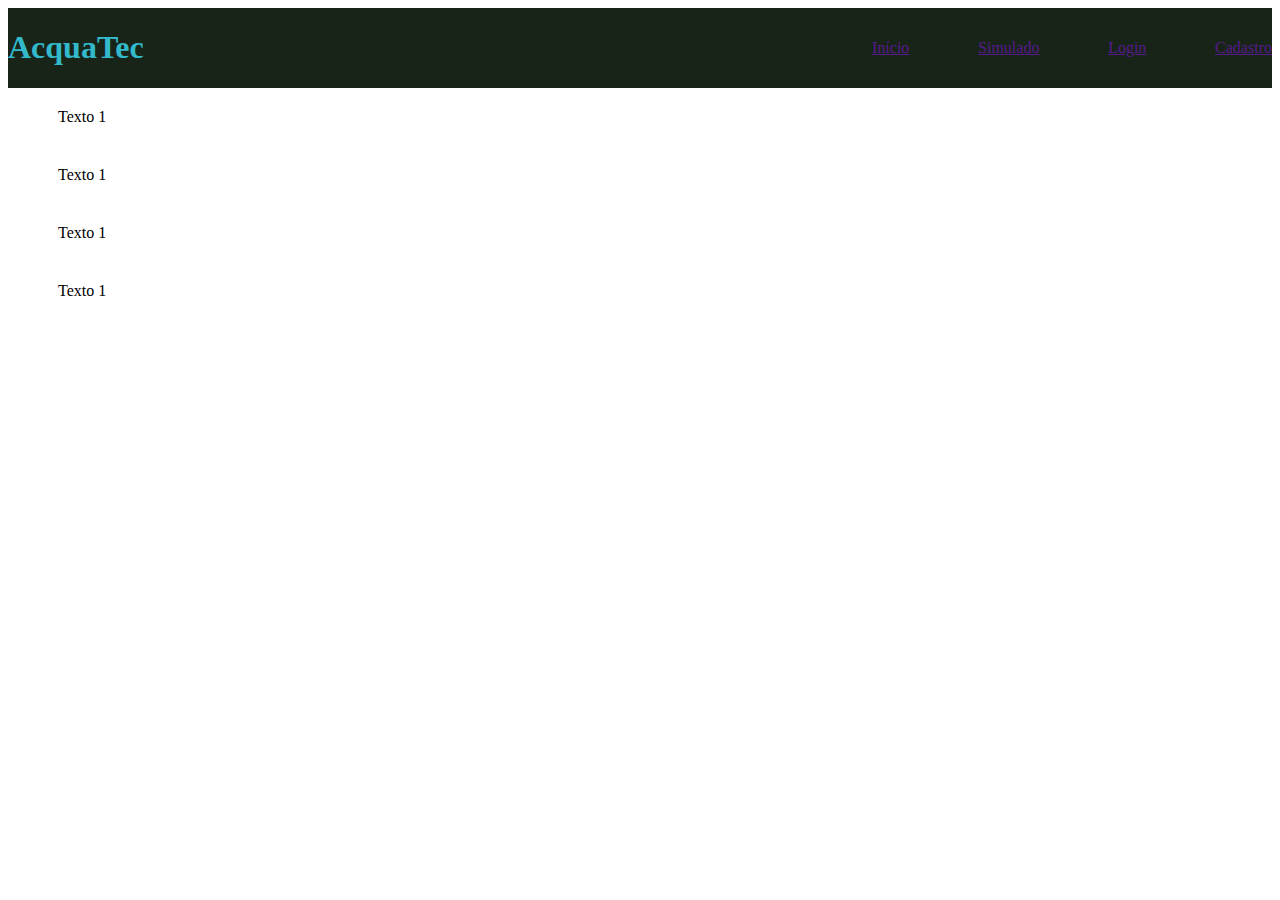
==== AcquaTec/index.html @ 1fba6074 "Acqua tec" ====
<!DOCTYPE html>
<html lang="en">
<head>
    <meta charset="UTF-8">
    <meta http-equiv="X-UA-Compatible" content="IE=edge">
    <meta name="viewport" content="width=device-width, initial-scale=1.0">
    <title>AcquaTec</title>
    <link rel="stylesheet" href="style.css">
</head>
<body>
    <div class="header">
        <div class="container">
            <h1>AcquaTec</h1>
            <ul class="navbar">
                <li><a href="">Início</a></li>
                <li><a href="">Simulado</a></li>  
                <li><a href="">Login</a></li>
                <li><a href="">Cadastro</a></li>
            </ul>
        </div>
    </div>
        <p>Texto 1</p>
        <p>Texto 1</p>
        <p>Texto 1</p>
        <p>Texto 1</p>
</body>
</html>
---- AcquaTec/style.css ----
.header{
    background-color: #192419;
    color: #32b9cb;
   
    
}

.header .container {
    display: flex;
    justify-content: space-between;
    align-items: center;
    
}

.navbar{
    display: flex;
    list-style: none;
    flex-direction: row;
    justify-content: space-between;
    width: 400px;
}

.container{
    display: flex ;
    justify-content: center;
}
 p{
     margin:  20px 30px 40px 50px;
 }
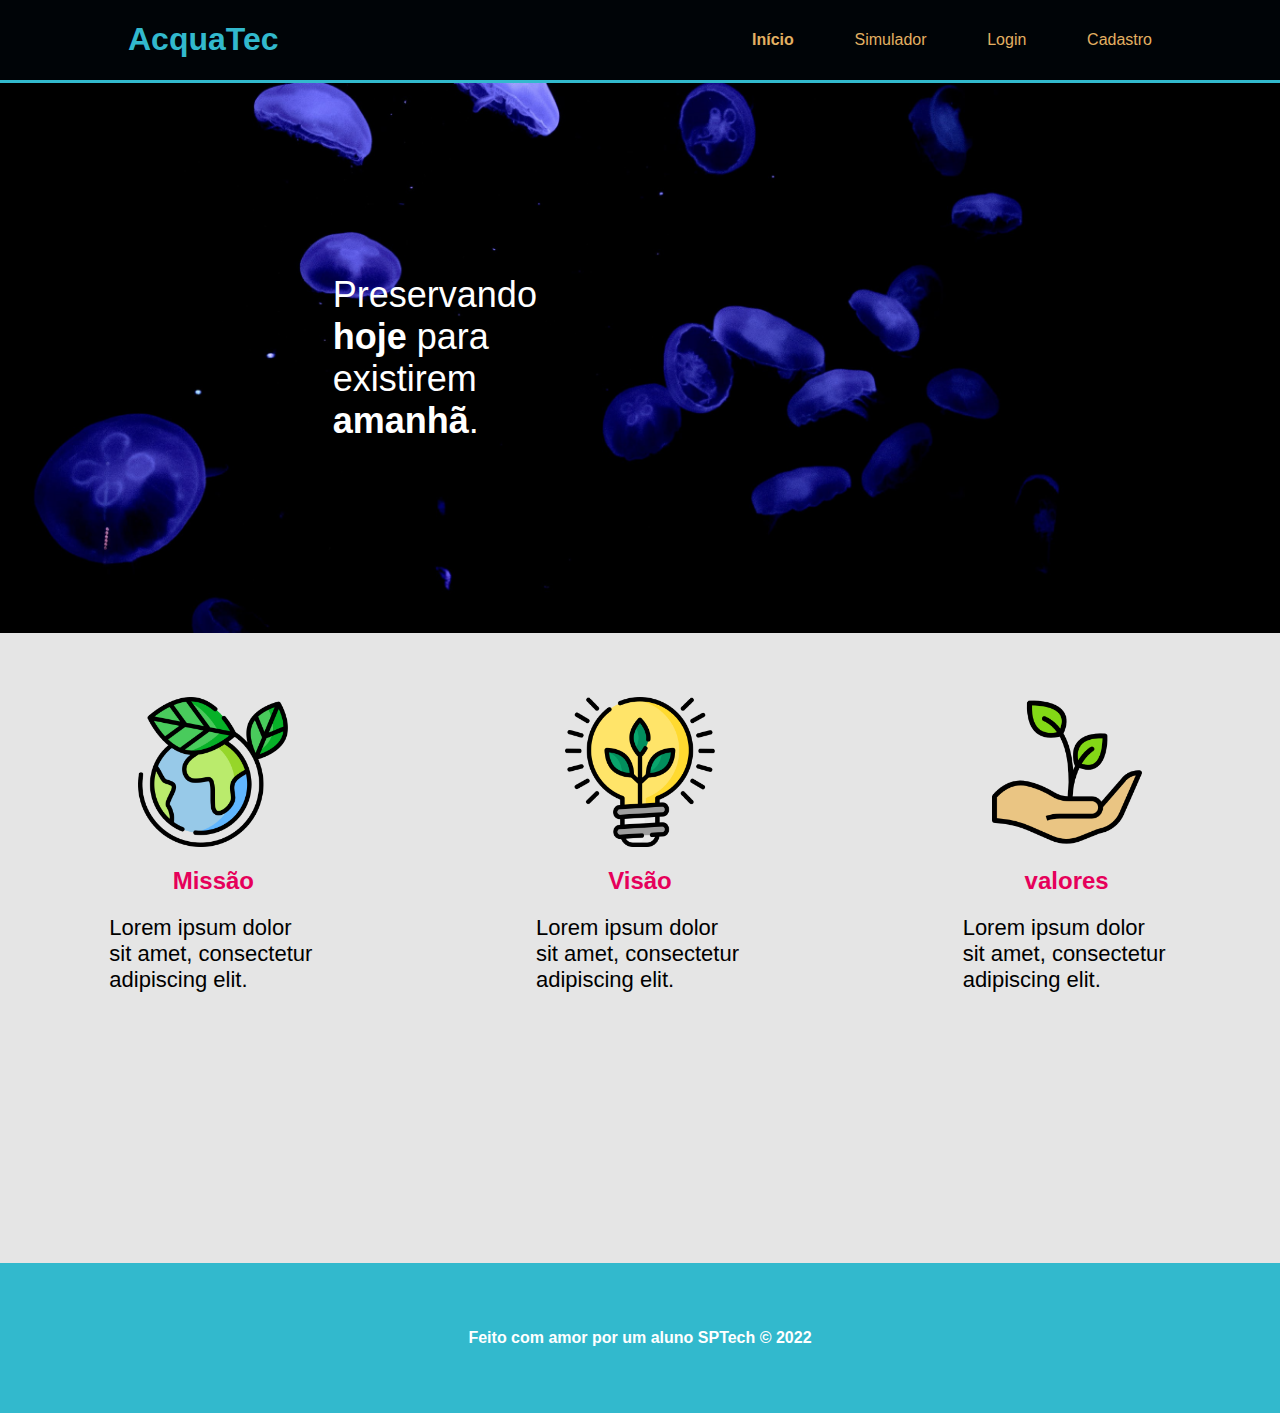
==== commit 283a4f0f: "Missao Visao e Valores" ====
--- a/AcquaTec/index.html
+++ b/AcquaTec/index.html
@@ -1,27 +1,55 @@
 <!DOCTYPE html>
 <html lang="en">
 <head>
-    <meta charset="UTF-8">
-    <meta http-equiv="X-UA-Compatible" content="IE=edge">
-    <meta name="viewport" content="width=device-width, initial-scale=1.0">
-    <title>AcquaTec</title>
-    <link rel="stylesheet" href="style.css">
+  <meta charset="UTF-8">
+  <meta http-equiv="X-UA-Compatible" content="IE=edge">
+  <meta name="viewport" content="width=device-width, initial-scale=1.0">
+  <title>AcquaTec</title>
+  <link rel="stylesheet" href="style.css">
 </head>
 <body>
-    <div class="header">
-        <div class="container">
-            <h1>AcquaTec</h1>
-            <ul class="navbar">
-                <li><a href="">Início</a></li>
-                <li><a href="">Simulado</a></li>  
-                <li><a href="">Login</a></li>
-                <li><a href="">Cadastro</a></li>
-            </ul>
-        </div>
+  <div class="header">
+    <div class="container">
+      <h1>AcquaTec</h1>
+      <ul class="navbar">
+        <li class="agora"><a href="#">Início</a></li>
+        <li><a href="#">Simulador</a></li>
+        <li><a href="login.html">Login</a></li>
+        <li><a href="#">Cadastro</a></li>
+      </ul>
     </div>
-        <p>Texto 1</p>
-        <p>Texto 1</p>
-        <p>Texto 1</p>
-        <p>Texto 1</p>
+  </div>
+  
+  <div class="banner">
+    <div class="container">
+      <p>Preservando <b>hoje</b> para existirem <b>amanhã</b>.</p>
+    </div>
+  </div>
+
+  <div class="container_missao_visao_valores">
+    <div class="missao">
+        <img class="img_pag2" src="img/planet-earth_color.png" >
+        <h2>Missão</h2>
+        <span> Lorem ipsum dolor sit amet, consectetur adipiscing elit.</span>
+    </div>
+    <div class="visao">
+        <img class="img_pag2" src="img/lightbulb_color.png" >
+        <h2>Visão</h2>
+        <span> Lorem ipsum dolor sit amet, consectetur adipiscing elit.</span>
+    </div>
+    <div class="valores">
+        <img class="img_pag2" src="img/growth_color.png" >
+        <h2>valores</h2>
+        <span> Lorem ipsum dolor sit amet, consectetur adipiscing elit.</span>
+    </div>
+
+  </div>
+
+
+  <div class="footer">
+    <div class="container">
+      <h4>Feito com amor por um aluno SPTech &copy; 2022</h4>
+    </div>
+  </div>
 </body>
 </html>--- a/AcquaTec/style.css
+++ b/AcquaTec/style.css
@@ -1,29 +1,195 @@
-.header{
-    background-color: #192419;
-    color: #32b9cb;
-   
+body {
+    margin: 0;
+    padding: 0;
+    font-family: 'Exo 2', sans-serif;
+  }
+  
+  .header {
+    background-color: #000407;
+    color: #32B9CD;
+    border-bottom: 3px solid #32B9CD;
+  }
+  
+  .container {
+    width: 80%;
+    margin: 0 auto;
+  }
+  
+  .header .container {
+    display: flex;
+    justify-content: space-between;
+  }
+  
+  .navbar {
+   display: flex;
+   list-style: none;
+   width: 400px;
+   justify-content: space-between; 
+   align-items: center;
+  }
+  
+  .navbar a {
+    text-decoration: none;
+    color: #E3B062;
+  }
+  
+  .agora {
+    font-weight: bold;
+  }
+  
+  .banner {
+    background-image: url('img/bg-jelly-fish-para_outras_pags.png');
+    background-size: cover;
+  }
+  
+  .banner .container {
+    height: 550px;
+    display: flex;
+    color: white;
+    align-items: center;
+  }
+  
+  .banner .container.login {
+    justify-content: center;
+  }
+  
+  .banner p {
+   font-size: 36px;
+   width: 280px;
+   margin-left: 20%; 
+  }
+  
+  .footer {
+    background-color: #32B9CD;
+    color: white;
+  }
+  
+  .footer .container {
+    display: flex;
+    height: 150px;
+    align-items: center;
+    justify-content: center;
+  }
+  
+  .card {
+    background-color: #E5E5E5;
+    color: #E6005A;
+    width: 400px;
+    height: 350px;
+    display: flex;
+    flex-direction: column;
+    align-items: center;
+    justify-content: center;
+  }
+  
+  .card h2 {
+    margin: 0;
+  }
+  
+  form {
+    display: flex;
+    flex-direction: column;
+    margin-top: 24px;
+    width: 250px;
+  }
+  
+  form label {
+    margin-top: 8px;
+  }
+  
+  form input {
+    margin-top: 8px;
+    outline: 3px solid #32B9CD;
+    border: 0;
+    padding: 8px;
+    border-radius: 10px;
+  }
+  
+  form button {
+   margin-top: 16px;
+   background-color: #E6005A;
+   color: white;
+   padding: 10px 15px;
+   width: 120px;
+   align-self: center;
+   font-size: 18px;
+   border: 0;
+   border-radius: 5px;
+   cursor: pointer;
+  }
+
+  .container_missao_visao_valores{
+    width: 100%;
+    height: 70vh;
+    margin: 0 auto;
+    background-color: #E5E5E5;
+    display: flex;
+    flex-direction: row;
+    justify-content: space-around;
     
+  }
+
+  .missao{
+    margin-top: 5%;
+    width: 25%;
+    height: 60%;
+    display: flex;
+    flex-direction: column;
+      
+  }
+
+  .visao{
+    margin-top: 5%;
+    width: 25%;
+    height: 60%;
+    display: flex;
+    flex-direction: column;
+  }
+
+  .valores{
+    margin-top: 5%;
+    width: 25%;
+    height: 60%;
+    display: flex;
+    flex-direction: column;
+    
+  }
+
+  .valores h2{
+      color: #E6005A;
+      align-self: center;
+      
+  }
+
+  .missao h2{
+    color: #E6005A;
+    align-self: center;
 }
 
-.header .container {
-    display: flex;
-    justify-content: space-between;
-    align-items: center;
-    
+  .visao h2{
+    color: #E6005A;
+    align-self: center;
 }
 
-.navbar{
-    display: flex;
-    list-style: none;
-    flex-direction: row;
-    justify-content: space-between;
-    width: 400px;
+.valores span{
+   width: 65%;
+   font-size: 22px;
+ align-self: center;
 }
 
-.container{
-    display: flex ;
-    justify-content: center;
+.missao span{
+ width: 65%;
+ font-size: 22px;
+ align-self: center;
 }
- p{
-     margin:  20px 30px 40px 50px;
+
+.visao span{
+ width: 65%;
+ font-size: 22px;
+ align-self: center;
+}
+
+ .img_pag2{
+    width: 150px;
+    align-self: center;
  }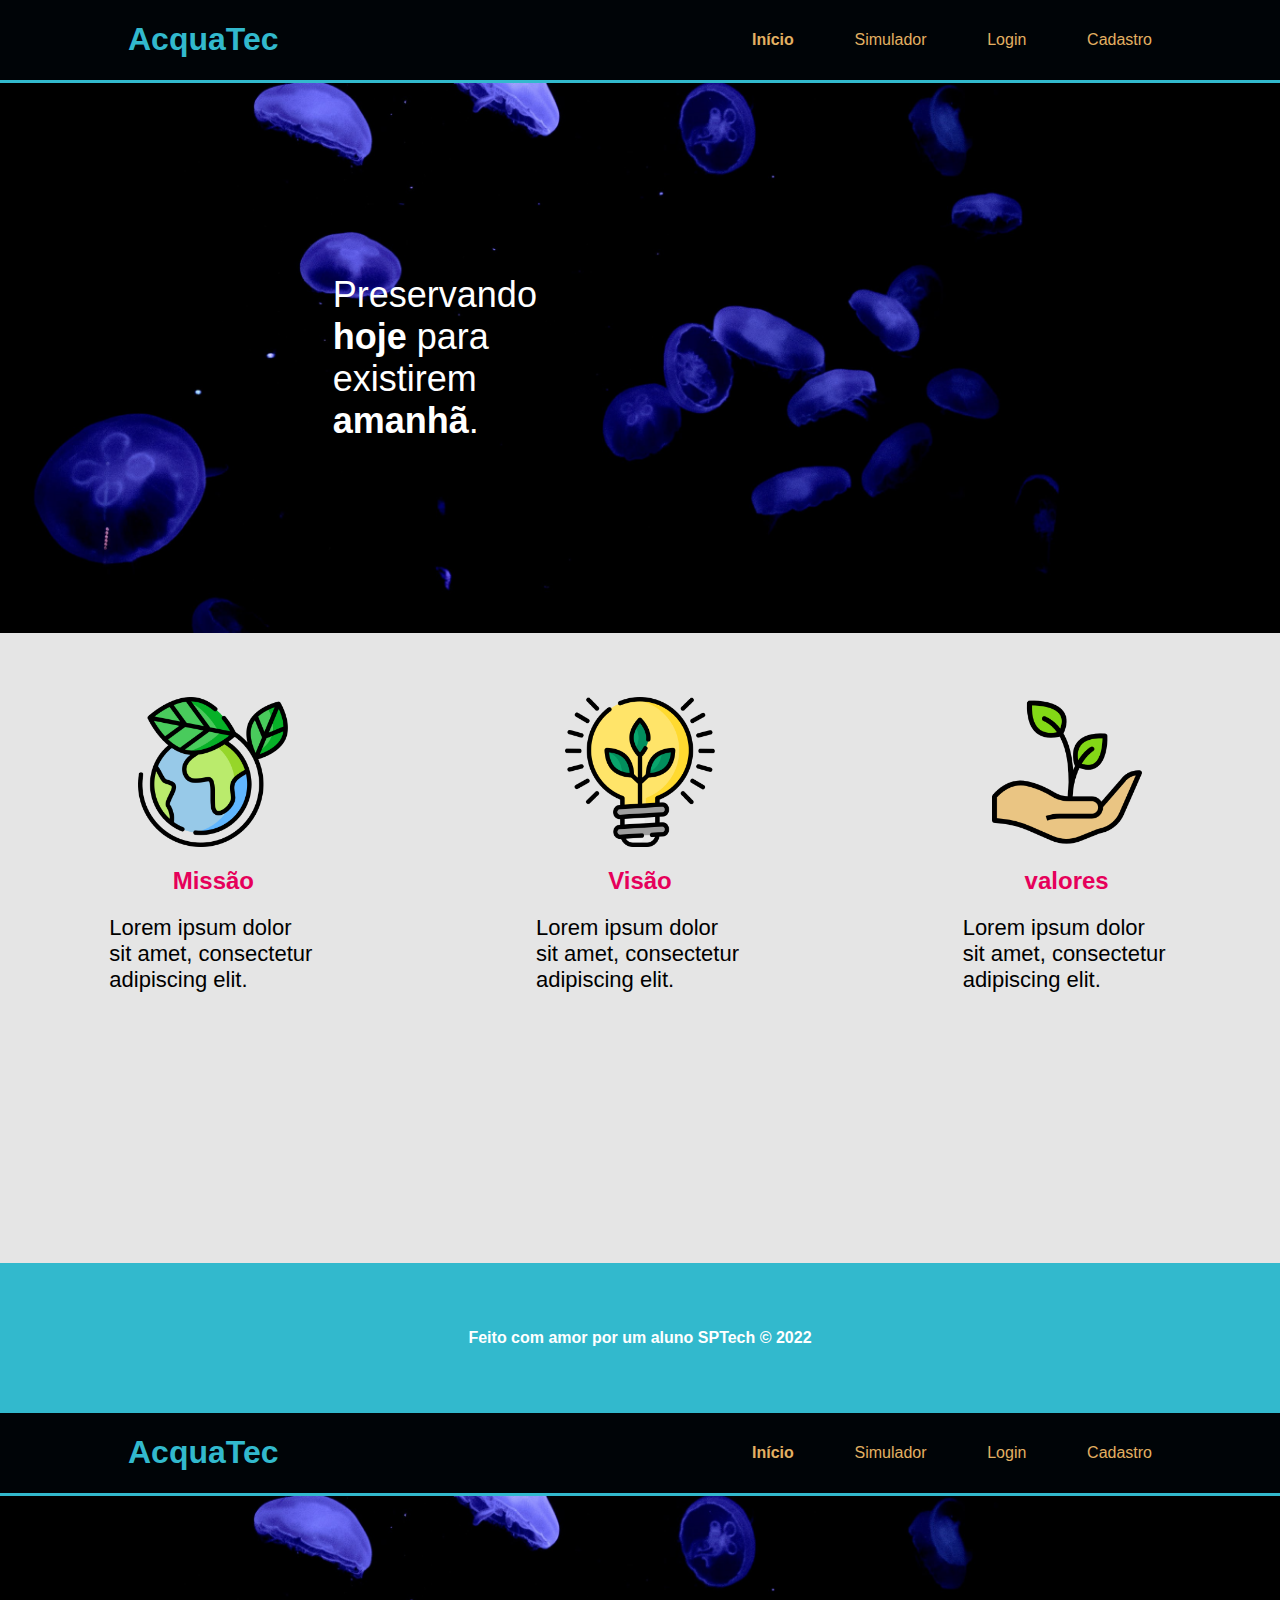
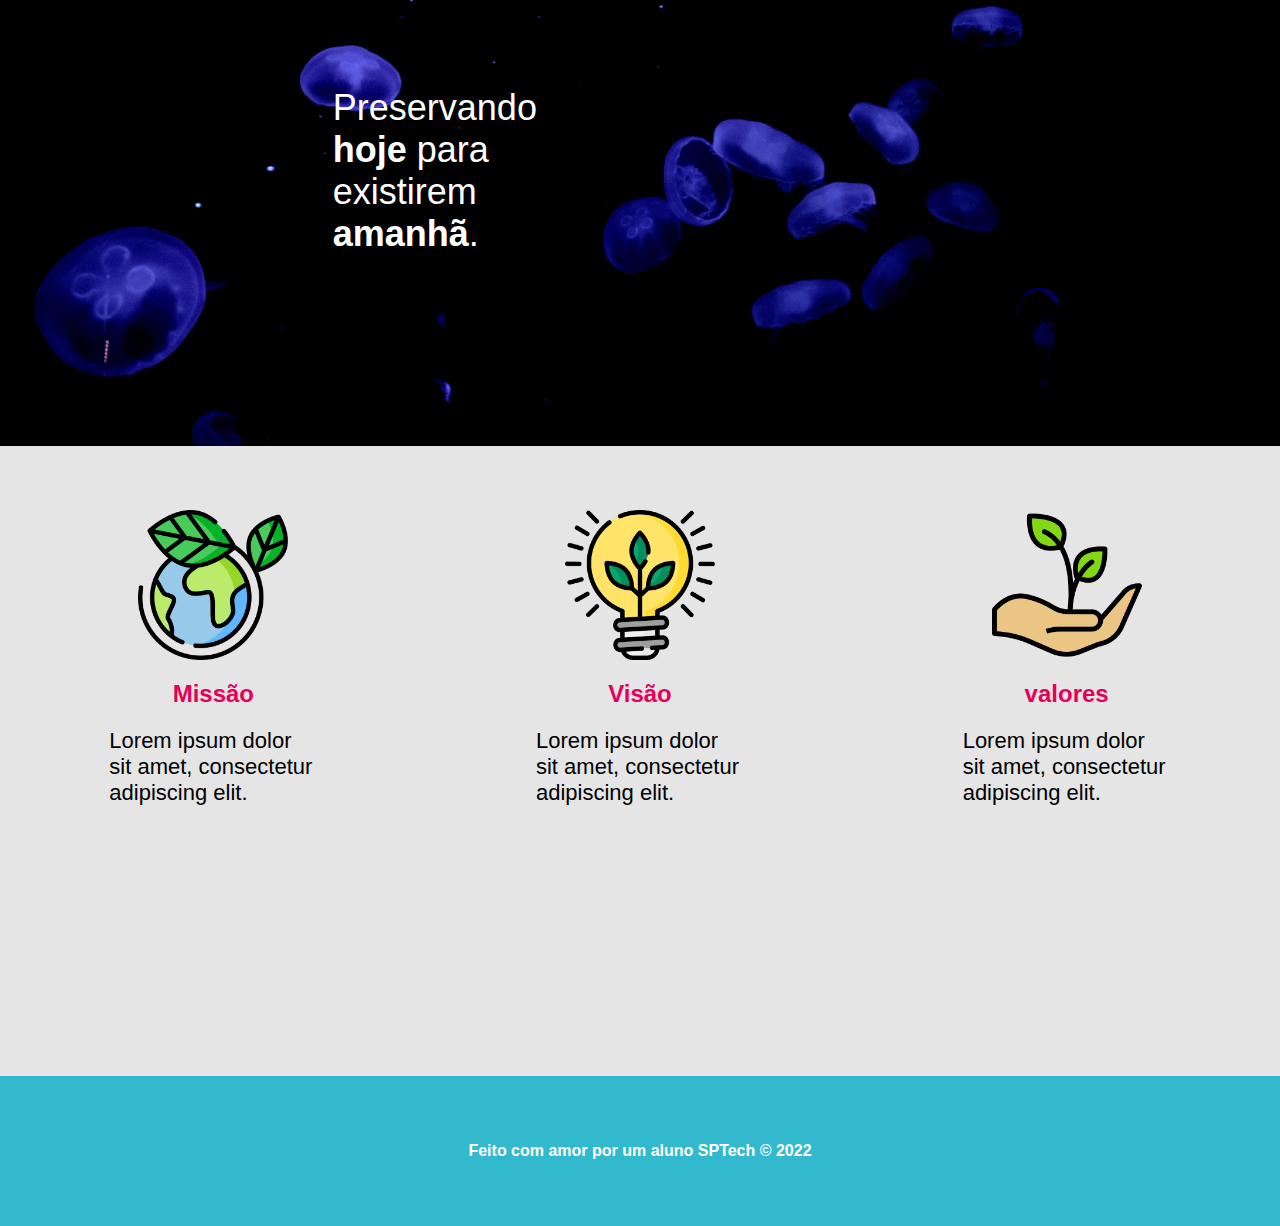
==== commit 728f8dc3: "tela cadastro" ====
--- a/AcquaTec/index.html
+++ b/AcquaTec/index.html
@@ -1,3 +1,57 @@
+<!DOCTYPE html>
+<html lang="en">
+<head>
+  <meta charset="UTF-8">
+  <meta http-equiv="X-UA-Compatible" content="IE=edge">
+  <meta name="viewport" content="width=device-width, initial-scale=1.0">
+  <title>AcquaTec</title>
+  <link rel="stylesheet" href="style.css">
+</head>
+<body>
+  <div class="header">
+    <div class="container">
+      <h1>AcquaTec</h1>
+      <ul class="navbar">
+        <li class="agora"><a href="#">Início</a></li>
+        <li><a href="#">Simulador</a></li>
+        <li><a href="login.html">Login</a></li>
+        <li><a href="cadastro.html">Cadastro</a></li>
+      </ul>
+    </div>
+  </div>
+  
+  <div class="banner">
+    <div class="container">
+      <p>Preservando <b>hoje</b> para existirem <b>amanhã</b>.</p>
+    </div>
+  </div>
+
+  <div class="container_missao_visao_valores">
+    <div class="missao">
+        <img class="img_pag2" src="img/planet-earth_color.png" >
+        <h2>Missão</h2>
+        <span> Lorem ipsum dolor sit amet, consectetur adipiscing elit.</span>
+    </div>
+    <div class="visao">
+        <img class="img_pag2" src="img/lightbulb_color.png" >
+        <h2>Visão</h2>
+        <span> Lorem ipsum dolor sit amet, consectetur adipiscing elit.</span>
+    </div>
+    <div class="valores">
+        <img class="img_pag2" src="img/growth_color.png" >
+        <h2>valores</h2>
+        <span> Lorem ipsum dolor sit amet, consectetur adipiscing elit.</span>
+    </div>
+
+  </div>
+
+
+  <div class="footer">
+    <div class="container">
+      <h4>Feito com amor por um aluno SPTech &copy; 2022</h4>
+    </div>
+  </div>
+</body>
 <!DOCTYPE html>
 <html lang="en">
 <head>
--- a/AcquaTec/style.css
+++ b/AcquaTec/style.css
@@ -71,18 +71,22 @@
     justify-content: center;
   }
   
-  .card {
+
+  /*Login*/
+
+
+  .card_cad {
     background-color: #E5E5E5;
     color: #E6005A;
     width: 400px;
-    height: 350px;
-    display: flex;
-    flex-direction: column;
-    align-items: center;
-    justify-content: center;
-  }
-  
-  .card h2 {
+    height: 450px;
+    display: flex;
+    flex-direction: column;
+    align-items: center;
+    justify-content: center;
+  }
+  
+  .card_cad h2 {
     margin: 0;
   }
   
@@ -118,6 +122,56 @@
    cursor: pointer;
   }
 
+   /*Cadastro*/
+   .card {
+    background-color: #E5E5E5;
+    color: #E6005A;
+    width: 400px;
+    height: 350px;
+    display: flex;
+    flex-direction: column;
+    align-items: center;
+    justify-content: center;
+  }
+  
+  .card h2 {
+    margin: 0;
+  }
+  
+  form {
+    display: flex;
+    flex-direction: column;
+    margin-top: 24px;
+    width: 250px;
+  }
+  
+  form label {
+    margin-top: 8px;
+  }
+  
+  form input {
+    margin-top: 8px;
+    outline: 3px solid #32B9CD;
+    border: 0;
+    padding: 8px;
+    border-radius: 10px;
+  }
+  
+  form button {
+   margin-top: 16px;
+   background-color: #E6005A;
+   color: white;
+   padding: 10px 15px;
+   width: 120px;
+   align-self: center;
+   font-size: 18px;
+   border: 0;
+   border-radius: 5px;
+   cursor: pointer;
+  }
+
+  /*Missao visao e valores*/
+
   .container_missao_visao_valores{
     width: 100%;
     height: 70vh;
--- a/AcquaTec/style.css
+++ b/AcquaTec/style.css
@@ -71,18 +71,22 @@
     justify-content: center;
   }
   
-  .card {
+
+  /*Login*/
+
+
+  .card_cad {
     background-color: #E5E5E5;
     color: #E6005A;
     width: 400px;
-    height: 350px;
-    display: flex;
-    flex-direction: column;
-    align-items: center;
-    justify-content: center;
-  }
-  
-  .card h2 {
+    height: 450px;
+    display: flex;
+    flex-direction: column;
+    align-items: center;
+    justify-content: center;
+  }
+  
+  .card_cad h2 {
     margin: 0;
   }
   
@@ -118,6 +122,56 @@
    cursor: pointer;
   }
 
+   /*Cadastro*/
+   .card {
+    background-color: #E5E5E5;
+    color: #E6005A;
+    width: 400px;
+    height: 350px;
+    display: flex;
+    flex-direction: column;
+    align-items: center;
+    justify-content: center;
+  }
+  
+  .card h2 {
+    margin: 0;
+  }
+  
+  form {
+    display: flex;
+    flex-direction: column;
+    margin-top: 24px;
+    width: 250px;
+  }
+  
+  form label {
+    margin-top: 8px;
+  }
+  
+  form input {
+    margin-top: 8px;
+    outline: 3px solid #32B9CD;
+    border: 0;
+    padding: 8px;
+    border-radius: 10px;
+  }
+  
+  form button {
+   margin-top: 16px;
+   background-color: #E6005A;
+   color: white;
+   padding: 10px 15px;
+   width: 120px;
+   align-self: center;
+   font-size: 18px;
+   border: 0;
+   border-radius: 5px;
+   cursor: pointer;
+  }
+
+  /*Missao visao e valores*/
+
   .container_missao_visao_valores{
     width: 100%;
     height: 70vh;
